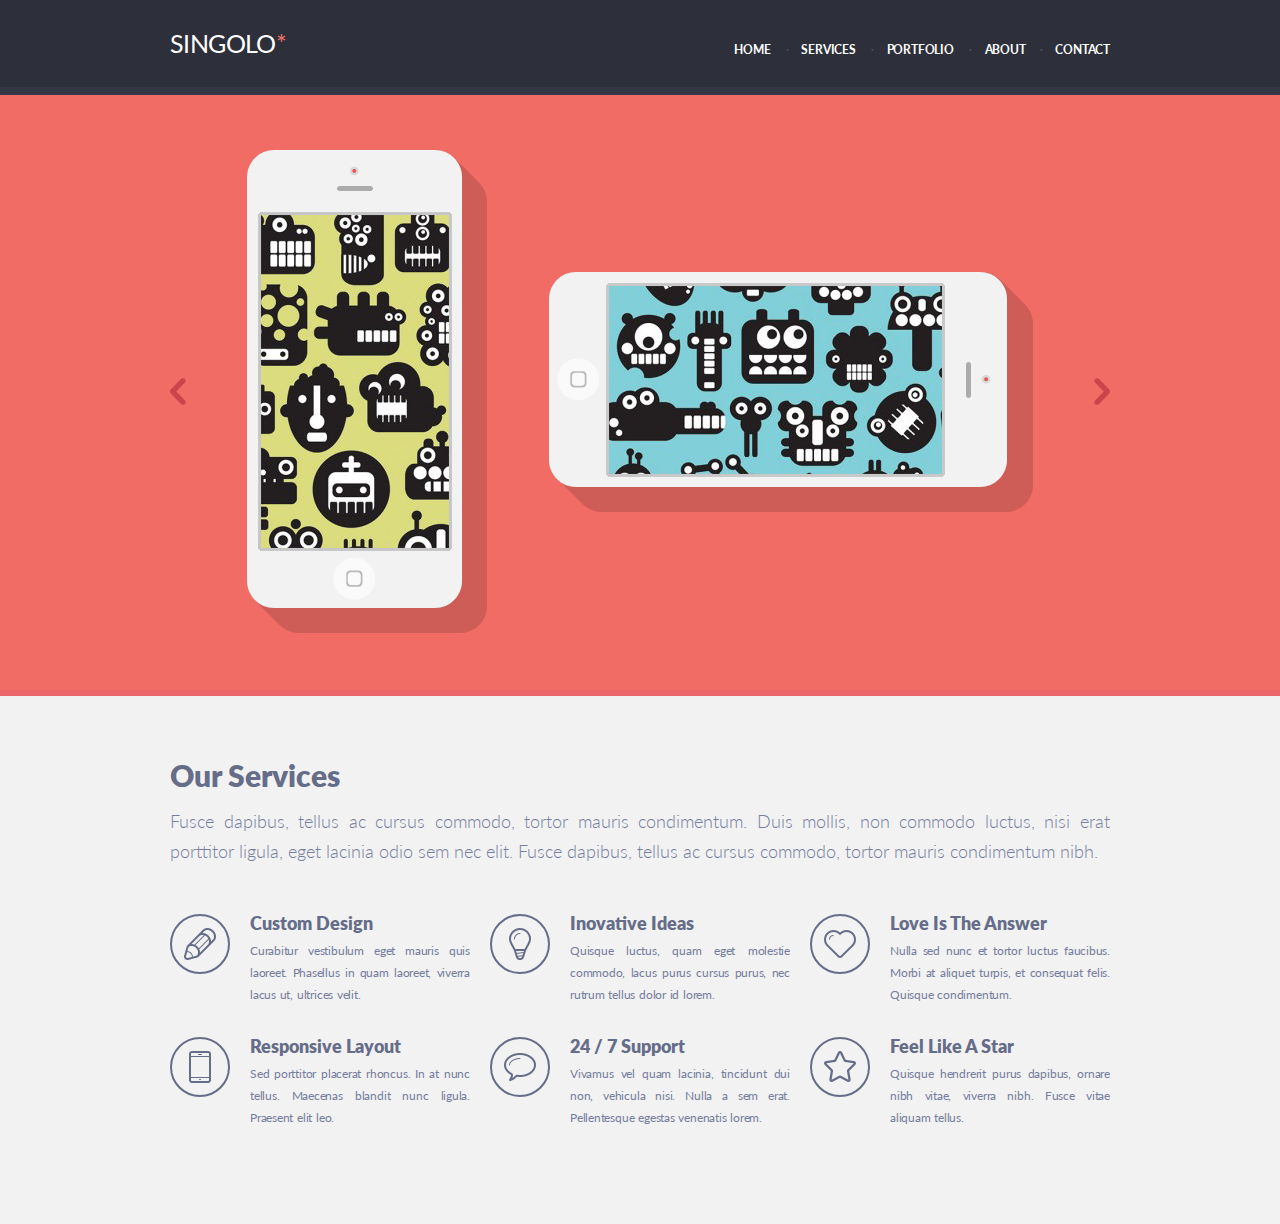
==== index.html @ ee0248a1 "fix: rename html file" ====
<!DOCTYPE html>
<html lang="en">

<head>
	<meta charset="UTF-8">
	<meta name="viewport" content="width=device-width, initial-scale=1.0">
	<link rel="stylesheet" href="assets/fonts/fonts.css">
	<link rel="stylesheet" href="singolo1.css">
	<title>Singolo</title>
</head>

<body>
		<header class="header">
			<div class="wrapper">
				<div class="header_content">
					<div class="header_logo">
						<h1><a href="#">Singolo</a></h1>
					</div>
					<nav>
						<ul class="header_navigation">
							<li><a>Home</a></li>
							<li><a>Services</a></li>
							<li><a>Portfolio</a></li>
							<li><a>About</a></li>
							<li><a>Contact</a></li>
						</ul>
					</nav>
				</div>
			</div>
		</header>
		<main>
			<section class="slider">
				<div class="wrapper">
					<div class="slider_content">
						<div class="slider_arrow-left">
							<a href="#"><img src="/assets/images/arrow.png"></a>
						</div>
						<div class="slider_phone_vertical">
							<img src="/assets/images/phone_vertical.png">
						</div>
						<div class="slider_phone-horizontal">
							<img src="/assets/images/phone_horizontal.png">
						</div>
						<div class="slider_arrow-right">
							<a href="#"><img src="/assets/images/arrow.png"></a>
						</div>
					</div>
				</div>
			</section>
			<section class="services">
				<div class="wrapper">
					<div class="services_content">
						<h2 class="services_caption">Our Services</h2>
						<p class="services_description">
							Fusce dapibus, tellus ac cursus commodo, tortor mauris condimentum. Duis
							mollis, non commodo luctus, nisi erat porttitor ligula, eget lacinia odio sem nec elit. Fusce dapibus,
							tellus ac cursus commodo, tortor mauris condimentum nibh.
						</p>
						<div class="services_items">
							<div class="item">
								<div class="item_logo">
									<img src="assets/images/pen.png">
								</div>
								<div class="item_text">
									<h3 class="item_caption">Custom Design</h3>
									<p class="item_description">
										Curabitur vestibulum eget mauris quis laoreet. Phasellus in quam
										laoreet, viverra lacus ut, ultrices velit.
									</p>
								</div>
							</div>
							<div class="item">
								<div class="item_logo">
									<img src="assets/images/bulb.png">
								</div>
								<div class="item_text">
									<h3 class="item_caption">Inovative Ideas</h3>
									<p class="item_description">
										Quisque luctus, quam eget molestie commodo,
										lacus purus cursus purus, nec rutrum tellus dolor id lorem.
									</p>
								</div>
							</div>
							<div class="item">
								<div class="item_logo">
									<img src="assets/images/heart.png">
								</div>
								<div class="item_text">
									<h3 class="item_caption">Love Is The Answer</h3>
									<p class="item_description">
										Nulla sed nunc et tortor luctus faucibus. 
										Morbi at aliquet turpis, et consequat felis. 
										Quisque condimentum.
									</p>
								</div>
							</div>
							<div class="item">
								<div class="item_logo">
									<img src="assets/images/phone.png">
								</div>
								<div class="item_text">
									<h3 class="item_caption">Responsive Layout</h3>
									<p class="item_description">
										Sed porttitor placerat rhoncus.
										In at nunc tellus. Maecenas blandit nunc ligula.
										Praesent elit leo.
									</p>
								</div>
							</div>
							<div class="item">
								<div class="item_logo">
									<img src="assets/images/bubble.png">
								</div>
								<div class="item_text">
									<h3 class="item_caption">24 / 7 Support</h3>
									<p class="item_description">
										Vivamus vel quam lacinia, tincidunt dui non, vehicula nisi.
										Nulla a sem erat.
										Pellentesque egestas venenatis lorem.
									</p>
								</div>
							</div>
							<div class="item">
								<div class="item_logo">
									<img src="assets/images/star.png">
								</div>
								<div class="item_text">
									<h3 class="item_caption">Feel Like A Star</h3>
									<p class="item_description">
										Quisque hendrerit purus dapibus, ornare nibh vitae, viverra nibh. 
										Fusce vitae aliquam tellus.
									</p>
								</div>
							</div>
						</div>
					</div>
				</div>
			</section>
		</main>
	</div>
</body>
</html>
---- assets/fonts/fonts.css ----
@font-face {
    font-family: 'Lato';
    src: url('Lato-Regular.eot');
    src: local('Lato Regular'), local('Lato-Regular'),
        url('Lato-Regular.eot?#iefix') format('embedded-opentype'),
        url('Lato-Regular.woff') format('woff'),
        url('Lato-Regular.ttf') format('truetype');
    font-weight: normal;
    font-style: normal;
}
@font-face {
    font-family: 'Lato';
    src: url('Lato-Black.eot');
    src: local('Lato Black'), local('Lato-Black'),
        url('Lato-Black.eot?#iefix') format('embedded-opentype'),
        url('Lato-Black.woff') format('woff'),
        url('Lato-Black.ttf') format('truetype');
    font-weight: 900;
    font-style: normal;
}
@font-face {
    font-family: 'Lato';
    src: url('Lato-Bold.eot');
    src: local('Lato Bold'), local('Lato-Bold'),
        url('Lato-Bold.eot?#iefix') format('embedded-opentype'),
        url('Lato-Bold.woff') format('woff'),
        url('Lato-Bold.ttf') format('truetype');
    font-weight: bold;
    font-style: normal;
}
@font-face {
    font-family: 'Lato';
    src: url('Lato-Light.eot');
    src: local('Lato Light'), local('Lato-Light'),
        url('Lato-Light.eot?#iefix') format('embedded-opentype'),
        url('Lato-Light.woff') format('woff'),
        url('Lato-Light.ttf') format('truetype');
    font-weight: 300;
    font-style: normal;
}
---- singolo1.css ----
@import "assets/fonts.css";
html,body,div,span,applet,object,iframe,a,abbr,acronym,address,big,cite,code,del,dfn,em,font,img,ins,kbd,q,s,samp,small,strike,strong,sub,sup,tt,var,dl,dt,dd,ol,ul,li,h1,h2,h3,h4,h5,h6,pre,form,fieldset,input,textarea,label,legend,p,blockquote,table,caption,tbody,tfoot,thead,tr,th,td{margin:0;padding:0;border:0;outline:0;font-weight:inherit;font-style:inherit;font-size:100%;font-family:inherit;vertical-align:baseline;}body{line-height:1;color:black;background:white;}:focus{outline:0;}table{border-collapse:collapse;border-spacing:0;}caption,th,td{text-align:left;font-weight:normal;}fieldset,img{border:0;}address,caption,cite,code,dfn,em,strong,th,var{font-style:normal;font-weight:normal;}ol,ul{list-style:none;}h1,h2,h3,h4,h5,h6{font-size:100%;font-weight:normal;}blockquote:before,blockquote:after,q:before,q:after{content:"";}blockquote,q{quotes:"" "";}abbr,acronym{border:0;}
a {
	text-decoration: none;
	color: inherit;
}
a:hover {
	color: #f06c64;
	cursor: pointer;
}
body {
	font-family: Lato, sans-serif;
}
/* Стили обертки */
.wrapper {
	position: relative;
  width: 1020px;
	margin: 0 auto;
}

/* Стили хедера */
.header {
  background-color: #2d303a;
	border-bottom: 8px solid #323746;
}
.header_content {
  display: flex;
  justify-content: space-between;
	align-items: center;
	padding: 0 40px;
}
.header_logo {
  font-family: "Lato", sans-serif;
  font-weight: bold;
	text-transform: uppercase;
	color: #ffffff;
	font-size: 25px;
	letter-spacing: -0.6px;
	line-height: 6.32px;
}
.header_logo a::after {
	content: "*";
	color: #f06c64;
}
.header_navigation {
	display: flex;
	justify-content: center;
	align-items: center;
	position: relative;
	color: #ffffff;
	text-transform: uppercase;
	font-size: 12px;
}
.header_navigation > li {
	letter-spacing: -0.20px;
	padding-top: 44px;
	padding-left: 28px;
	padding-bottom: 31px;
	font-weight: bold;
	text-transform: uppercase;
	text-decoration: none;
	font-size: 12px;
}
.header_navigation > li:not(:last-child)::after {
	content: ".";
	position: relative;
	bottom: 3px;
	left: 15px;
	color: #fff;
	font-weight: 700;
	color: #494e62;
}
/* Стили контента*/
/* Слайдер */
.slider {
	background-color: #f06c64;
	border-bottom: 6px solid #ea676b;
}
.slider_content {
	display: flex;
	justify-content: space-between;
	align-items: center;
	padding: 55px 40px;
}
.slider_arrow-right img {
	transform: rotate(180deg);
}
 /* Сервисы */
 
 .services {
	background-color: #f2f2f2;
 }
 .services_content {
	padding: 64px 40px;
 }
 .services_caption {
	color: #666d89;
	font-size: 30px;
	font-weight: 900;
}
.services_description {
	font-weight: 300;
	padding-top: 16px;
	font-size: 18px;
	color: #767e9e;
	line-height: 30px;
	text-align: justify;
}
.services_items {
	display: flex;
	flex-wrap: wrap;
	justify-content: space-between;
	margin-top: 47.5px;
}
.item {
	display: flex;
	min-width: 300px;
	justify-content: space-between;
	margin-bottom: 31px;
	overflow: hidden;
}
.item_logo {
	display: flex;
	align-items: center;
	justify-content: center;
	width: 56px;
	height: 56px;
	border: 2px solid #666d89;
	border-radius: 50%;
	position: relative;
}
.item_caption {
	font-size: 18px;
	text-align: left;
	line-height: 18px;
	font-weight: 900;
	color: #666d89;
	margin-bottom: 8px;
}
.item_description {
	font-size: 12px;
	color: #767e9e;
	font-weight: 400;
	line-height: 22px;
	width: 220px;
	letter-spacing: -0.217px;
	word-spacing: 1px;
	text-align: justify;
	overflow: hidden;
}
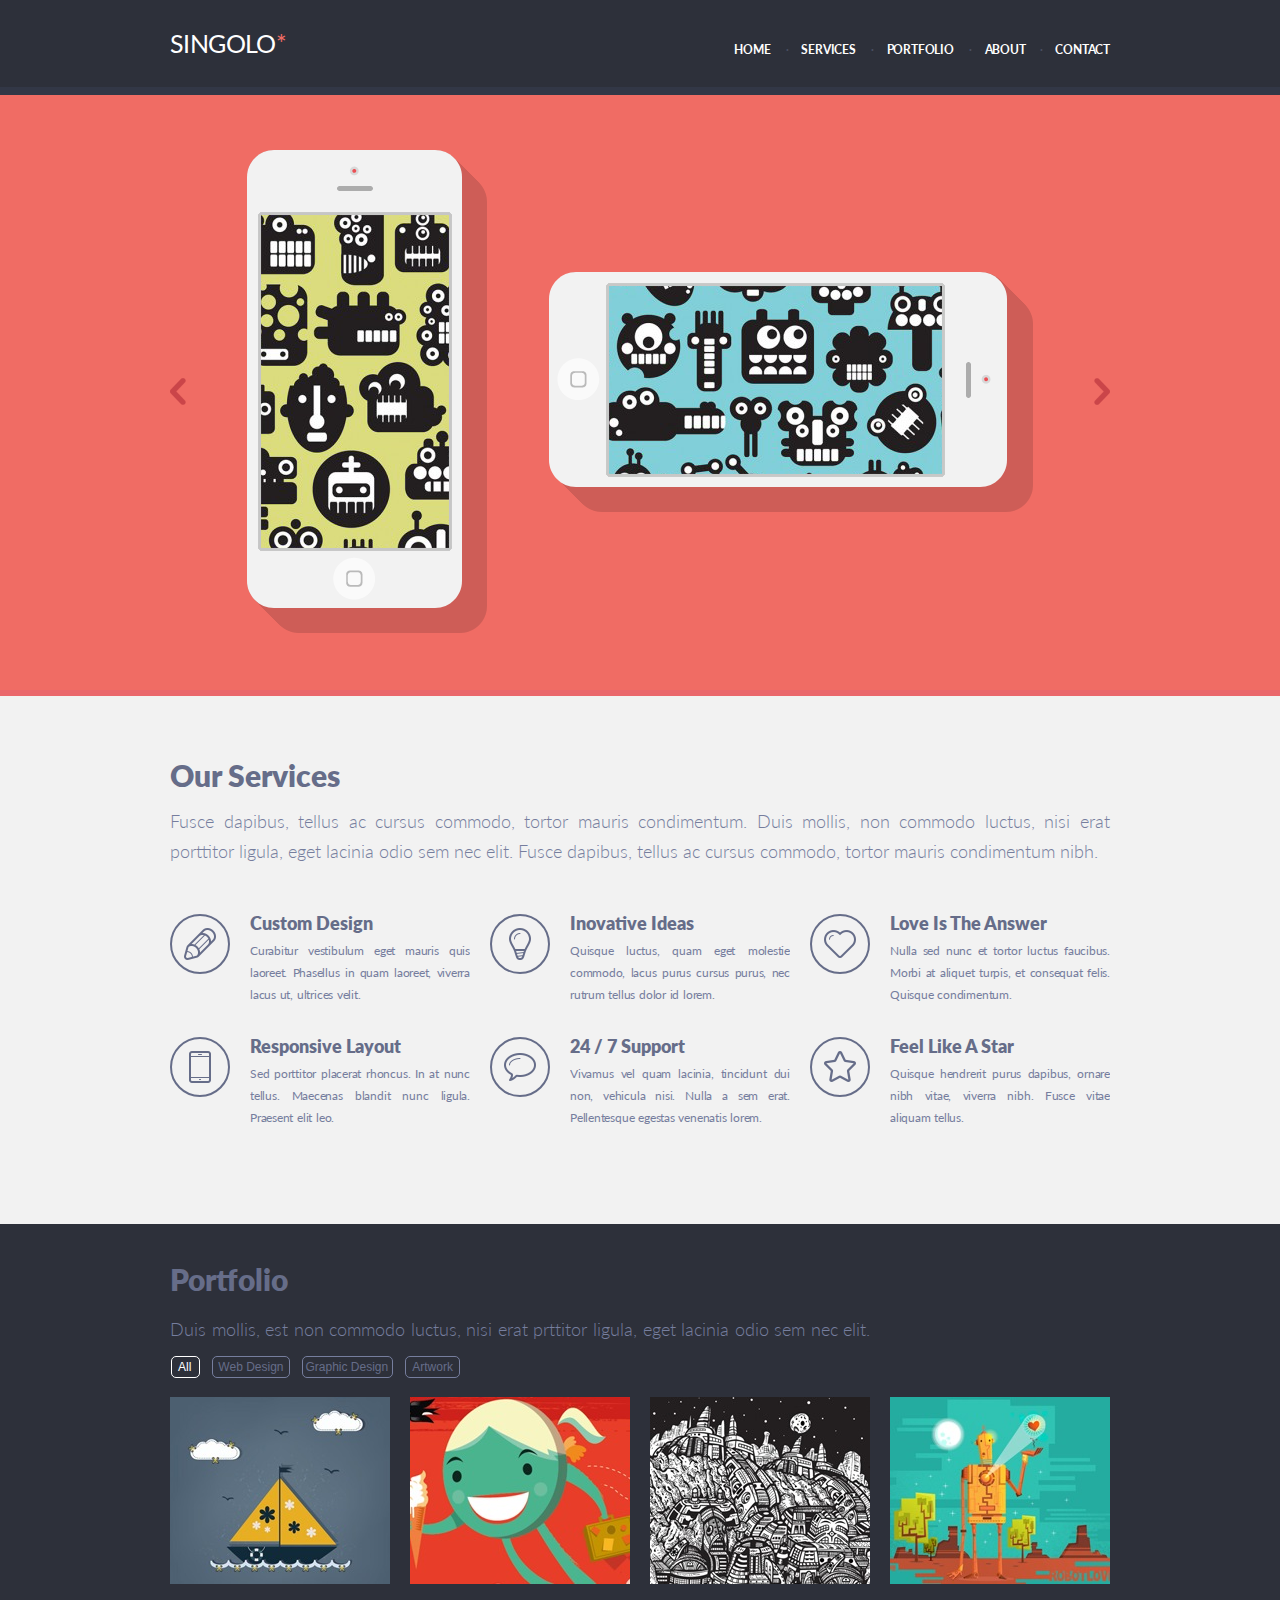
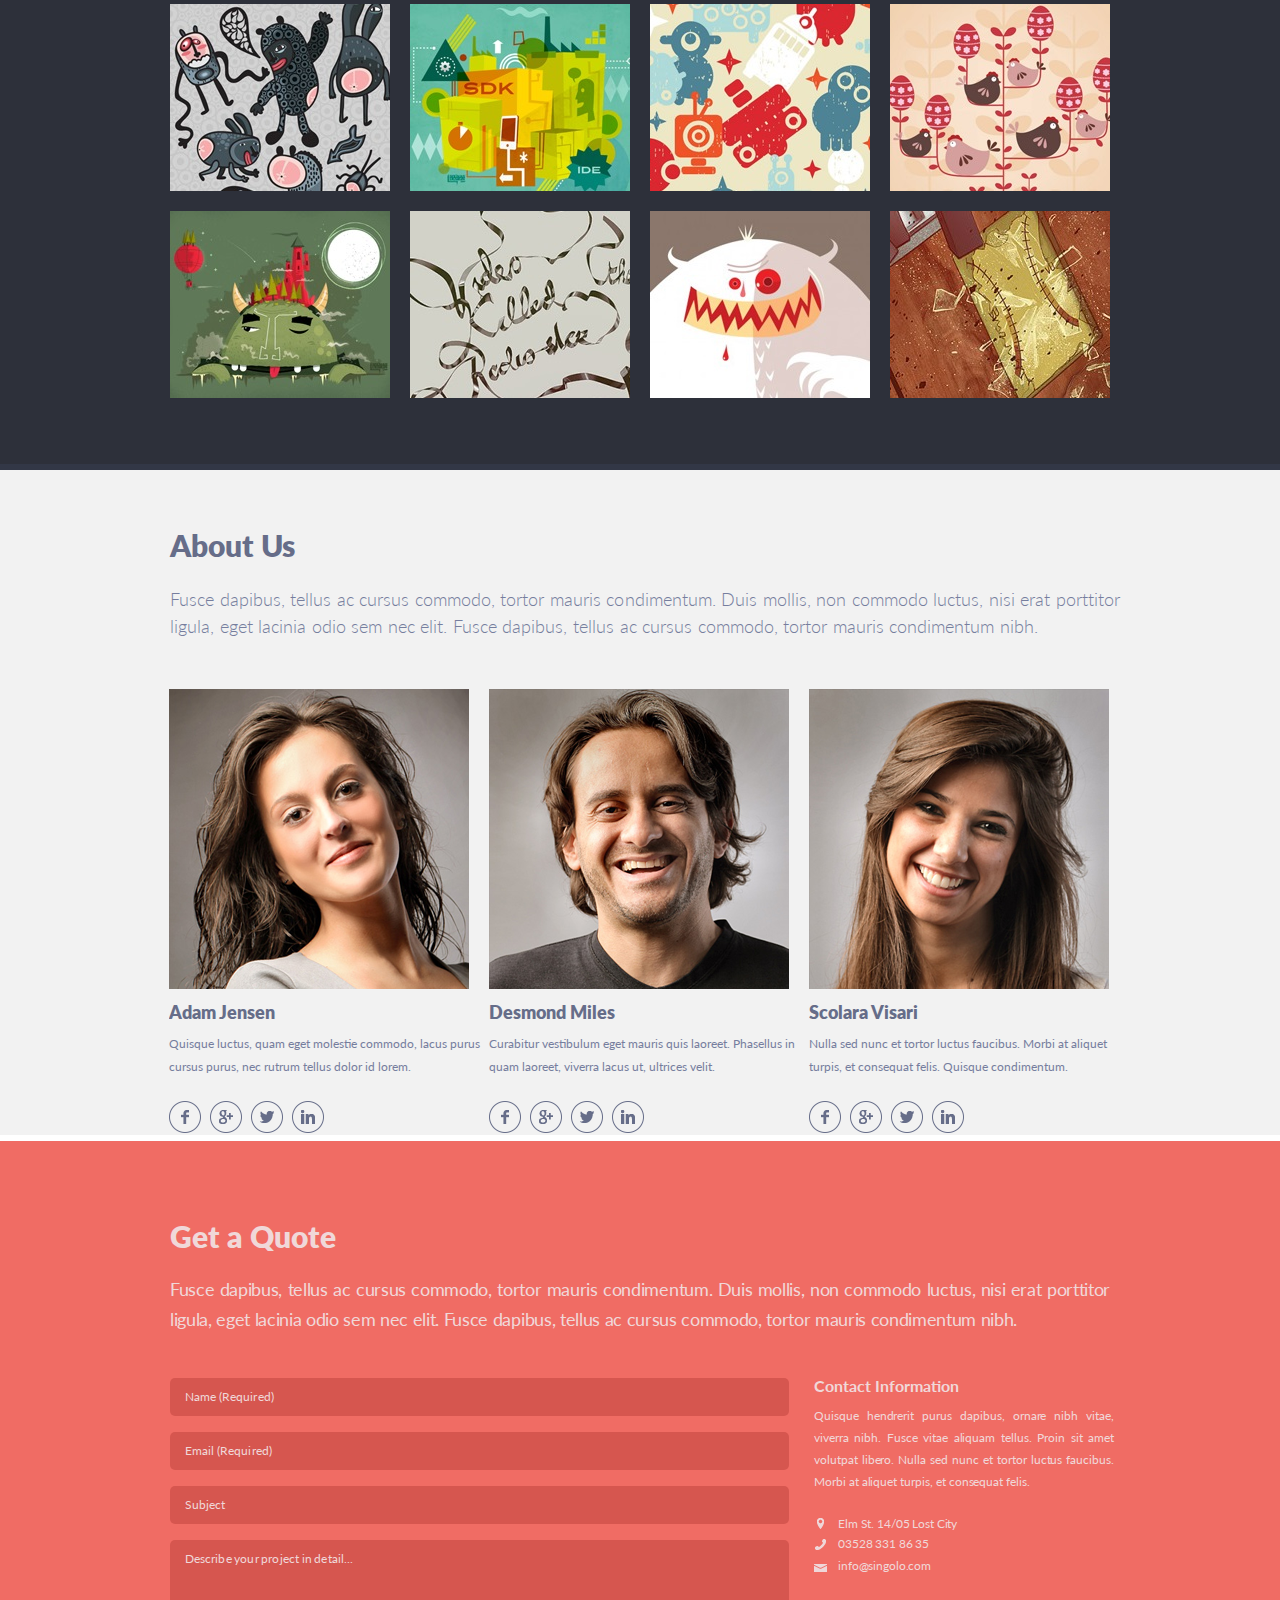
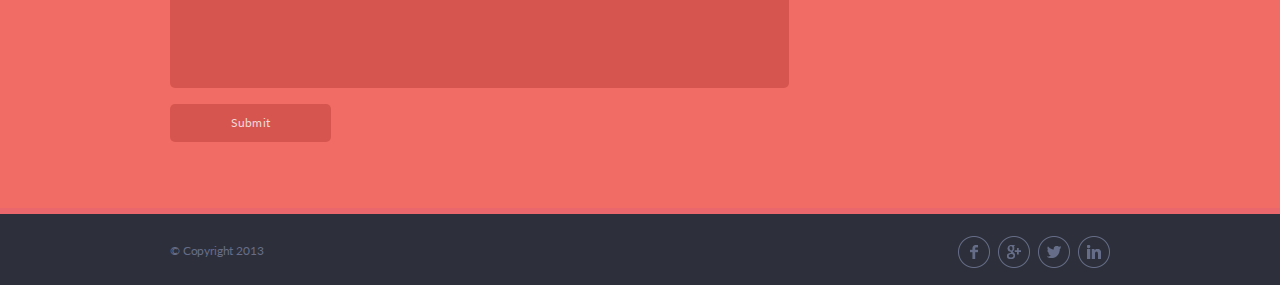
==== commit d692bf4a: "feat: deal singolo" ====
--- a/index.html
+++ b/index.html
@@ -2,141 +2,273 @@
 <html lang="en">
 
 <head>
-	<meta charset="UTF-8">
-	<meta name="viewport" content="width=device-width, initial-scale=1.0">
-	<link rel="stylesheet" href="assets/fonts/fonts.css">
-	<link rel="stylesheet" href="singolo1.css">
-	<title>Singolo</title>
+    <meta charset="UTF-8">
+    <meta name="viewport" content="width=device-width, initial-scale=1.0">
+    <link rel="stylesheet" href="assets/fonts/fonts.css">
+    <link rel="stylesheet" href="style.css">
+    <title>Singolo</title>
 </head>
 
 <body>
-		<header class="header">
-			<div class="wrapper">
-				<div class="header_content">
-					<div class="header_logo">
-						<h1><a href="#">Singolo</a></h1>
-					</div>
-					<nav>
-						<ul class="header_navigation">
-							<li><a>Home</a></li>
-							<li><a>Services</a></li>
-							<li><a>Portfolio</a></li>
-							<li><a>About</a></li>
-							<li><a>Contact</a></li>
-						</ul>
-					</nav>
-				</div>
-			</div>
-		</header>
-		<main>
-			<section class="slider">
-				<div class="wrapper">
-					<div class="slider_content">
-						<div class="slider_arrow-left">
-							<a href="#"><img src="/assets/images/arrow.png"></a>
-						</div>
-						<div class="slider_phone_vertical">
-							<img src="/assets/images/phone_vertical.png">
-						</div>
-						<div class="slider_phone-horizontal">
-							<img src="/assets/images/phone_horizontal.png">
-						</div>
-						<div class="slider_arrow-right">
-							<a href="#"><img src="/assets/images/arrow.png"></a>
-						</div>
-					</div>
-				</div>
-			</section>
-			<section class="services">
-				<div class="wrapper">
-					<div class="services_content">
-						<h2 class="services_caption">Our Services</h2>
-						<p class="services_description">
-							Fusce dapibus, tellus ac cursus commodo, tortor mauris condimentum. Duis
-							mollis, non commodo luctus, nisi erat porttitor ligula, eget lacinia odio sem nec elit. Fusce dapibus,
-							tellus ac cursus commodo, tortor mauris condimentum nibh.
-						</p>
-						<div class="services_items">
-							<div class="item">
-								<div class="item_logo">
-									<img src="assets/images/pen.png">
-								</div>
-								<div class="item_text">
-									<h3 class="item_caption">Custom Design</h3>
-									<p class="item_description">
-										Curabitur vestibulum eget mauris quis laoreet. Phasellus in quam
-										laoreet, viverra lacus ut, ultrices velit.
-									</p>
-								</div>
-							</div>
-							<div class="item">
-								<div class="item_logo">
-									<img src="assets/images/bulb.png">
-								</div>
-								<div class="item_text">
-									<h3 class="item_caption">Inovative Ideas</h3>
-									<p class="item_description">
-										Quisque luctus, quam eget molestie commodo,
-										lacus purus cursus purus, nec rutrum tellus dolor id lorem.
-									</p>
-								</div>
-							</div>
-							<div class="item">
-								<div class="item_logo">
-									<img src="assets/images/heart.png">
-								</div>
-								<div class="item_text">
-									<h3 class="item_caption">Love Is The Answer</h3>
-									<p class="item_description">
-										Nulla sed nunc et tortor luctus faucibus. 
-										Morbi at aliquet turpis, et consequat felis. 
-										Quisque condimentum.
-									</p>
-								</div>
-							</div>
-							<div class="item">
-								<div class="item_logo">
-									<img src="assets/images/phone.png">
-								</div>
-								<div class="item_text">
-									<h3 class="item_caption">Responsive Layout</h3>
-									<p class="item_description">
-										Sed porttitor placerat rhoncus.
-										In at nunc tellus. Maecenas blandit nunc ligula.
-										Praesent elit leo.
-									</p>
-								</div>
-							</div>
-							<div class="item">
-								<div class="item_logo">
-									<img src="assets/images/bubble.png">
-								</div>
-								<div class="item_text">
-									<h3 class="item_caption">24 / 7 Support</h3>
-									<p class="item_description">
-										Vivamus vel quam lacinia, tincidunt dui non, vehicula nisi.
-										Nulla a sem erat.
-										Pellentesque egestas venenatis lorem.
-									</p>
-								</div>
-							</div>
-							<div class="item">
-								<div class="item_logo">
-									<img src="assets/images/star.png">
-								</div>
-								<div class="item_text">
-									<h3 class="item_caption">Feel Like A Star</h3>
-									<p class="item_description">
-										Quisque hendrerit purus dapibus, ornare nibh vitae, viverra nibh. 
-										Fusce vitae aliquam tellus.
-									</p>
-								</div>
-							</div>
-						</div>
-					</div>
-				</div>
-			</section>
-		</main>
-	</div>
+    <header class="header">
+        <div class="wrapper">
+            <div class="header_content">
+                <div class="header_logo">
+                    <h1><a href="#">Singolo</a></h1>
+                </div>
+                <nav>
+                    <ul class="header_navigation">
+                        <li><a>Home</a></li>
+                        <li><a>Services</a></li>
+                        <li><a>Portfolio</a></li>
+                        <li><a>About</a></li>
+                        <li><a>Contact</a></li>
+                    </ul>
+                </nav>
+            </div>
+        </div>
+    </header>
+    <main>
+        <section class="slider">
+            <div class="wrapper">
+                <div class="slider_content">
+                    <div class="slider_arrow-left">
+                        <a href="#"><img src="./assets/images/arrow.png"></a>
+                    </div>
+                    <div class="slider_phone_vertical">
+                        <img src="./assets/images/phone_vertical.png">
+                    </div>
+                    <div class="slider_phone-horizontal">
+                        <img src="./assets/images/phone_horizontal.png">
+                    </div>
+                    <div class="slider_arrow-right">
+                        <a href="#"><img src="./assets/images/arrow.png"></a>
+                    </div>
+                </div>
+            </div>
+        </section>
+        <section class="services">
+            <div class="wrapper">
+                <div class="services_content">
+                    <h2 class="services_caption">Our Services</h2>
+                    <p class="services_description">
+                        Fusce dapibus, tellus ac cursus commodo, tortor mauris condimentum. Duis
+                        mollis, non commodo luctus, nisi erat porttitor ligula, eget lacinia odio sem nec elit. Fusce dapibus,
+                        tellus ac cursus commodo, tortor mauris condimentum nibh.
+                    </p>
+                    <div class="services_items">
+                        <div class="item">
+                            <div class="item_logo">
+                                <img src="assets/images/pen.png">
+                            </div>
+                            <div class="item_text">
+                                <h3 class="item_caption">Custom Design</h3>
+                                <p class="item_description">
+                                    Curabitur vestibulum eget mauris quis laoreet. Phasellus in quam
+                                    laoreet, viverra lacus ut, ultrices velit.
+                                </p>
+                            </div>
+                        </div>
+                        <div class="item">
+                            <div class="item_logo">
+                                <img src="assets/images/bulb.png">
+                            </div>
+                            <div class="item_text">
+                                <h3 class="item_caption">Inovative Ideas</h3>
+                                <p class="item_description">
+                                    Quisque luctus, quam eget molestie commodo,
+                                    lacus purus cursus purus, nec rutrum tellus dolor id lorem.
+                                </p>
+                            </div>
+                        </div>
+                        <div class="item">
+                            <div class="item_logo">
+                                <img src="assets/images/heart.png">
+                            </div>
+                            <div class="item_text">
+                                <h3 class="item_caption">Love Is The Answer</h3>
+                                <p class="item_description">
+                                    Nulla sed nunc et tortor luctus faucibus.
+                                    Morbi at aliquet turpis, et consequat felis.
+                                    Quisque condimentum.
+                                </p>
+                            </div>
+                        </div>
+                        <div class="item">
+                            <div class="item_logo">
+                                <img src="assets/images/phone.png">
+                            </div>
+                            <div class="item_text">
+                                <h3 class="item_caption">Responsive Layout</h3>
+                                <p class="item_description">
+                                    Sed porttitor placerat rhoncus.
+                                    In at nunc tellus. Maecenas blandit nunc ligula.
+                                    Praesent elit leo.
+                                </p>
+                            </div>
+                        </div>
+                        <div class="item">
+                            <div class="item_logo">
+                                <img src="assets/images/bubble.png">
+                            </div>
+                            <div class="item_text">
+                                <h3 class="item_caption">24 / 7 Support</h3>
+                                <p class="item_description">
+                                    Vivamus vel quam lacinia, tincidunt dui non, vehicula nisi.
+                                    Nulla a sem erat.
+                                    Pellentesque egestas venenatis lorem.
+                                </p>
+                            </div>
+                        </div>
+                        <div class="item">
+                            <div class="item_logo">
+                                <img src="assets/images/star.png">
+                            </div>
+                            <div class="item_text">
+                                <h3 class="item_caption">Feel Like A Star</h3>
+                                <p class="item_description">
+                                    Quisque hendrerit purus dapibus, ornare nibh vitae, viverra nibh.
+                                    Fusce vitae aliquam tellus.
+                                </p>
+                            </div>
+                        </div>
+                    </div>
+                </div>
+            </div>
+        </section>
+        <section class="portfolio">
+            <div class="wrapper">
+                <div class="portfolio_content">
+                    <h2 class="portfolio_caption">Portfolio</h2>
+                    <p class="portfolio_description">
+                        Duis mollis, est non commodo luctus, nisi erat prttitor ligula, eget lacinia odio sem nec elit.
+                    </p>
+                    <div class="portfolio_sort btn-group">
+                        <button class="sort-btn active">All</button>
+                        <button class="sort-btn">Web Design</button>
+                        <button class="sort-btn">Graphic Design</button>
+                        <button class="sort-btn">Artwork</button>
+                    </div>
+                    <div class="portfolio_images">
+                        <img src="./assets/images/row1/1.jpg">
+                        <img src="./assets/images/row1/2.jpg">
+                        <img src="./assets/images/row1/3.jpg">
+                        <img src="./assets/images/row1/4.jpg">
+                        <img src="./assets/images/row2/1.jpg">
+                        <img src="./assets/images/row2/2.jpg">
+                        <img src="./assets/images/row2/3.jpg">
+                        <img src="./assets/images/row2/4.jpg">
+                        <img src="./assets/images/row3/1.jpg">
+                        <img src="./assets/images/row3/2.jpg">
+                        <img src="./assets/images/row3/3.jpg">
+                        <img src="./assets/images/row3/4.jpg">
+                    </div>
+                </div>
+            </div>
+        </section>
+        <section class="about-us">
+            <div class="wrapper">
+                <div class="about-us_content">
+                    <h2 class="about-us_caption">About Us</h2>
+                    <p class="about-us_description">
+                        Fusce dapibus, tellus ac cursus commodo, tortor mauris condimentum.
+                        Duis mollis, non commodo luctus, nisi erat porttitor ligula, eget lacinia odio sem nec elit.
+                        Fusce dapibus, tellus ac cursus commodo, tortor mauris condimentum nibh.
+                    </p>
+                    <div class="about-us_staff">
+                        <div class="employee">
+                            <img class="employee_photo" src="./assets/images/photo1.png">
+                            <h3 class="employee_name">Adam Jensen</h3>
+                            <p class="employee_description">
+                                Quisque luctus, quam eget molestie commodo, lacus purus cursus purus,
+                                nec rutrum tellus dolor id lorem.
+                            </p>
+                            <div class="employee_social">
+                                <a href="#"><img src="./assets/images/facebook.png"></a>
+                                <a href="#"><img src="./assets/images/google.png"></a>
+                                <a href="#"><img src="./assets/images/twitter.png"></a>
+                                <a href="#"><img src="./assets/images/linkedIn.png"></a>
+                            </div>
+                        </div>
+                        <div class="employee">
+                            <img class="employee_photo" src="./assets/images/photo2.png">
+                            <h3 class="employee_name">Desmond Miles</h3>
+                            <p class="employee_description">
+                                Curabitur vestibulum eget mauris quis laoreet.
+                                Phasellus in quam laoreet, viverra lacus ut, ultrices velit.
+                            </p>
+                            <div class="employee_social">
+                                <a href="#"><img src="./assets/images/facebook.png"></a>
+                                <a href="#"><img src="./assets/images/google.png"></a>
+                                <a href="#"><img src="./assets/images/twitter.png"></a>
+                                <a href="#"><img src="./assets/images/linkedIn.png"></a>
+                            </div>
+                        </div>
+                        <div class="employee">
+                            <img class="employee_photo" src="./assets/images/photo3.png">
+                            <h3 class="employee_name">Scolara Visari</h3>
+                            <p class="employee_description">
+                                Nulla sed nunc et tortor luctus faucibus.
+                                Morbi at aliquet turpis, et consequat felis. Quisque condimentum.
+                            </p>
+                            <div class="employee_social">
+                                <a href="#"><img src="./assets/images/facebook.png"></a>
+                                <a href="#"><img src="./assets/images/google.png"></a>
+                                <a href="#"><img src="./assets/images/twitter.png"></a>
+                                <a href="#"><img src="./assets/images/linkedIn.png"></a>
+                            </div>
+                        </div>
+                    </div>
+                </div>
+            </div>
+        </section>
+        <section class="get-quote">
+            <div class="wrapper">
+                <div class="get-quote-content">
+                    <h2 class="get-quote_caption">Get a Quote</h2>
+                    <p class="get-quote_description">
+                        Fusce dapibus, tellus ac cursus commodo, tortor mauris condimentum.
+                        Duis mollis, non commodo luctus, nisi erat porttitor ligula, eget lacinia odio sem
+                        nec elit. Fusce dapibus, tellus ac cursus commodo, tortor mauris condimentum nibh.
+                    </p>
+                    <form class="get-quote_form" method="post" action="#" target="_blank">
+                        <input type="text" placeholder="Name (Required)" required>
+                        <input type="email" placeholder="Email (Required)" required>
+                        <input type="text" placeholder="Subject">
+                        <textarea placeholder="Describe your project in detail..."></textarea>
+                        <input type="submit" value="Submit">
+                    </form>
+                    <div class="get-quote_contact">
+                        <h3 class="contact_caption">Contact Information</h3>
+                        <p class="contact_description">
+                            Quisque hendrerit purus dapibus, ornare nibh vitae, viver­ra nibh. Fusce vitae aliquam tellus.
+                            Proin sit amet volutpat libero. Nulla sed nunc et tortor luctus faucibus.
+                            Morbi at aliquet turpis, et consequat felis.
+                        </p>
+                        <p class="contact_address">Elm St. 14/05 Lost City</p>
+                        <p class="contact_phone">
+                            <a class="contact_phone__link" href="tel:03528 331 86 35" title="Our phone number">03528 331 86 35</a>
+                        </p>
+                        <p class="contacts_email">
+                            <a class="contact_email__link" href="mailto:info@singolo.com" title="Our email">info@singolo.com</a>
+                        </p>
+                    </div>
+                </div>
+            </div>
+        </section>
+    </main>
+    <footer class="footer">
+        <div class="wrapper">
+            <div class="footer-content">
+                <p class="footer_copyright">© Copyright 2013</p>
+                <div class="footer_social-icons">
+                    <img  class="footer_socials-icon" src="./assets/images/facebook.png" width="32" height="32">
+                    <img  class="footer_socials-icon" src="./assets/images/google.png" width="32" height="32">
+                    <img  class="footer_socials-icon" src="./assets/images/twitter.png" width="32" height="32">
+                    <img  class="footer_socials-icon" src="./assets/images/linkedIn.png" width="32" height="32">
+                </div>
+            </div>
+        </div>
+    </footer>
 </body>
 </html>--- a/style.css
+++ b/style.css
@@ -0,0 +1,402 @@
+@import "assets/fonts/fonts.css";
+html,body,div,span,applet,object,iframe,a,abbr,acronym,address,big,cite,code,del,dfn,em,font,img,ins,kbd,q,s,samp,small,strike,strong,sub,sup,tt,var,dl,dt,dd,ol,ul,li,h1,h2,h3,h4,h5,h6,pre,form,fieldset,input,textarea,label,legend,p,blockquote,table,caption,tbody,tfoot,thead,tr,th,td{margin:0;padding:0;border:0;outline:0;font-weight:inherit;font-style:inherit;font-size:100%;font-family:inherit;vertical-align:baseline;}body{line-height:1;color:black;background:white;}:focus{outline:0;}table{border-collapse:collapse;border-spacing:0;}caption,th,td{text-align:left;font-weight:normal;}fieldset,img{border:0;}address,caption,cite,code,dfn,em,strong,th,var{font-style:normal;font-weight:normal;}ol,ul{list-style:none;}h1,h2,h3,h4,h5,h6{font-size:100%;font-weight:normal;}blockquote:before,blockquote:after,q:before,q:after{content:"";}blockquote,q{quotes:"" "";}abbr,acronym{border:0;}
+a {
+    text-decoration: none;
+    color: inherit;
+}
+a:hover {
+    color: #f06c64;
+    cursor: pointer;
+}
+body {
+    font-family: Lato, sans-serif;
+}
+/* Стили обертки */
+.wrapper {
+    position: relative;
+    width: 1020px;
+    margin: 0 auto;
+}
+
+/* Стили хедера */
+.header {
+    background-color: #2d303a;
+    border-bottom: 8px solid #323746;
+}
+.header_content {
+    display: flex;
+    justify-content: space-between;
+    align-items: center;
+    padding: 0 40px;
+}
+.header_logo {
+    font-family: "Lato", sans-serif;
+    font-weight: bold;
+    text-transform: uppercase;
+    color: #ffffff;
+    font-size: 25px;
+    letter-spacing: -0.6px;
+    line-height: 6.32px;
+}
+.header_logo a::after {
+    content: "*";
+    color: #f06c64;
+}
+.header_navigation {
+    display: flex;
+    justify-content: center;
+    align-items: center;
+    position: relative;
+    color: #ffffff;
+    text-transform: uppercase;
+    font-size: 12px;
+}
+.header_navigation > li {
+    letter-spacing: -0.20px;
+    padding-top: 44px;
+    padding-left: 28px;
+    padding-bottom: 31px;
+    font-weight: bold;
+    text-transform: uppercase;
+    text-decoration: none;
+    font-size: 12px;
+}
+.header_navigation > li:not(:last-child)::after {
+    content: ".";
+    position: relative;
+    bottom: 3px;
+    left: 15px;
+    color: #fff;
+    font-weight: 700;
+    color: #494e62;
+}
+/* Стили контента*/
+/* Слайдер */
+.slider {
+    background-color: #f06c64;
+    border-bottom: 6px solid #ea676b;
+}
+.slider_content {
+    display: flex;
+    justify-content: space-between;
+    align-items: center;
+    padding: 55px 40px;
+}
+.slider_arrow-right img {
+    transform: rotate(180deg);
+}
+/* Сервисы */
+
+.services {
+    background-color: #f2f2f2;
+}
+.services_content {
+    padding: 64px 40px;
+}
+.services_caption {
+    color: #666d89;
+    font-size: 30px;
+    font-weight: 900;
+}
+.services_description {
+    font-weight: 300;
+    padding-top: 16px;
+    font-size: 18px;
+    color: #767e9e;
+    line-height: 30px;
+    text-align: justify;
+}
+.services_items {
+    display: flex;
+    flex-wrap: wrap;
+    justify-content: space-between;
+    margin-top: 47.5px;
+}
+.item {
+    display: flex;
+    min-width: 300px;
+    justify-content: space-between;
+    margin-bottom: 31px;
+    overflow: hidden;
+}
+.item_logo {
+    display: flex;
+    align-items: center;
+    justify-content: center;
+    width: 56px;
+    height: 56px;
+    border: 2px solid #666d89;
+    border-radius: 50%;
+    position: relative;
+}
+.item_caption {
+    font-size: 18px;
+    text-align: left;
+    line-height: 18px;
+    font-weight: 900;
+    color: #666d89;
+    margin-bottom: 8px;
+}
+.item_description {
+    font-size: 12px;
+    color: #767e9e;
+    font-weight: 400;
+    line-height: 22px;
+    width: 220px;
+    letter-spacing: -0.217px;
+    word-spacing: 1px;
+    text-align: justify;
+    overflow: hidden;
+}
+/* Контент */
+/* Портфолио */
+.portfolio {
+    background-color: #2d303a;
+    border-bottom: 6px solid #323746;
+    padding-bottom: 16px;
+}
+.portfolio_content {
+    align-items: center;
+    padding: 40px;
+}
+
+.portfolio_caption {
+    color: #666d89;
+    font-size: 30px;
+    font-weight: 900;
+}
+.portfolio_description {
+    margin-top: 26px;
+    margin-bottom: 18px;
+    font-weight: 300;
+    font-size: 18px;
+    color: #767e9e;
+    letter-spacing: 0.0006em;
+    word-spacing: 0.027em;
+}
+.portfolio_sort {
+    margin-bottom: 9px;
+}
+.sort-btn {
+    font-weight: 400;
+    font-size: 12px;
+    border: 1px solid #767e9e;
+    border-radius: 5px;
+    cursor: pointer;
+    background-color: inherit;
+    display: inline-block;
+    color: #666d89;
+    margin-right: 7px;
+    margin-left: 1px;
+    height: 22px;
+}
+.active {
+    color: #ffffff;
+    border-color: #ffffff;
+}
+.sort-btn:hover {
+    color: #ffffff;
+    border-color: #ffffff;
+}
+.sort-btn:nth-child(1) {
+    padding-right: 8px;
+}
+.sort-btn:nth-child(2) {
+    padding: 0 5px;
+}
+.sort-btn:nth-child(3) {
+    padding: 0 4px 0 3px;
+    margin-right: 7px;
+}
+.portfolio_images {
+    display: flex;
+    flex-wrap: wrap;
+    margin-right: -10px;
+    margin-left: -10px;
+}
+.portfolio_images > img {
+    box-sizing: border-box;
+    width: 240px;
+    padding: 10px;
+}
+/* О нас */
+.about-us {
+    color: #767e9e;
+    background-color: #f2f2f2;
+    border-bottom: 6px solid #ffffff;
+}
+.about-us_content {
+    align-items: center;
+    padding: 60px 20px 0 40px;
+}
+.about-us_caption {
+    color: #666d89;
+    font-size: 30px;
+    font-weight: 900;
+}
+.about-us_description {
+    margin-top: 26px;
+    font-weight: 300;
+    font-size: 18px;
+    color: #767e9e;
+    letter-spacing: 0.0006em;
+    word-spacing: 0.027em;
+    line-height: 27px;
+}
+.about-us_staff {
+    margin-top: 49px;
+    display: flex;
+    flex-wrap: wrap;
+    margin-left: -1px;
+}
+.employee {
+    display: block;
+    box-sizing: border-box;
+    width: 320px;
+}
+.employee_name {
+    margin-top: 12px;
+    margin-bottom: 11px;
+    overflow: hidden;
+    font-weight: 900;
+    font-size: 18px;
+    color: #666d89;
+}
+.employee_description {
+    margin-bottom: 23px;
+    font-size: 12px;
+    line-height: 23px;
+}
+.employee_social a {
+    margin-right: 5px;
+}
+.employee_social a:hover {
+    opacity: 0.8;
+}
+/* Получить цитату */
+.get-quote {
+    background-color: #f06c64;
+    border-bottom: 6px solid #ea676b;
+    color: #f0d8d9;
+    padding-bottom: 50px;
+}
+.get-quote-content {
+    align-items: center;
+    padding: 60px 20px 0 40px;
+}
+
+.get-quote_caption {
+    color: #f0d8d9;
+    margin-top: 20px;
+    margin-bottom: 17px;
+    overflow: hidden;
+    font-weight: 900;
+    font-size: 30px;
+}
+.get-quote_description {
+    font-size: 18px;
+    padding-top: 6px;
+    line-height: 30px;
+    width: 940px;
+    text-align: justify;
+    letter-spacing: -0.33px;
+}
+.get-quote_form {
+    display: inline-block;
+    width: 619px;
+    margin-top: 44px;
+    margin-right: 21px;
+    vertical-align: top;
+}
+.get-quote_form > input, textarea {
+    box-sizing: border-box;
+    width: 100%;
+    height: 38px;
+    margin-bottom: 16px;
+    padding-right: 15px;
+    padding-left: 15px;
+    font-size: 12px;
+    line-height: 21.56px;
+    font-family: "Lato", "Arial", sans-serif;
+    color: #f0d8d9;
+    letter-spacing: 0.006em;
+    word-spacing: -0.03em;
+    background-color: #d6564f;
+    border: none;
+    border-radius: 5px;
+}
+.get-quote_form > input::placeholder, textarea::placeholder {
+    color: #f0d8d9;
+}
+textarea {
+    display: block;
+    height: 148px !important;
+    margin-top: 0;
+    padding: 8px 15px;
+    resize: none;
+}
+input[type="submit"] {
+    width: 26%;
+    cursor: pointer;
+}
+.get-quote_contact {
+    display: inline-block;
+    max-width: 300px;
+    vertical-align: top;
+    margin-top: 44px;
+}
+.contact_caption {
+    margin-top: 0;
+    margin-bottom: 6px;
+    font-weight: 600;
+    word-spacing: 0.003em;
+}
+.contact_description {
+    margin-bottom: 25px;
+    padding-top: 5px;
+    width: 300px;
+    font-size: 12px;
+    line-height: 22px;
+    letter-spacing: -0.004em;
+    text-align: justify;
+}
+.contact_address, .contact_phone, .contacts_email {
+    padding-left: 24px;
+    font-size: 12px;
+    letter-spacing: -0.01em;
+    width: 120px;
+    height: 14px;
+}
+.contact_address {
+    background: url(./assets/images/location-icon.png) 3px 0 no-repeat;
+}
+.contact_phone {
+    background: url(./assets/images/phone-icon.png) 1px 1px no-repeat;
+    margin-top: 6px;
+}
+.contacts_email {
+    background: url(./assets/images/mail-icon.png) 0 4px no-repeat;
+    margin-top: 8px;
+}
+
+/* Футер */
+
+.footer {
+    background-color: #2d303a;
+}
+.footer-content {
+    padding: 22px 40px 17px 40px;
+    display: flex;
+    justify-content: space-between;
+}
+.footer_copyright {
+    padding-top: 9px;
+    font-size: 12px;
+    letter-spacing: -0.013em;
+    color: #666d89;
+}
+.footer_social-icons {
+    display: flex;
+    width: 152px;
+    justify-content: space-between;
+}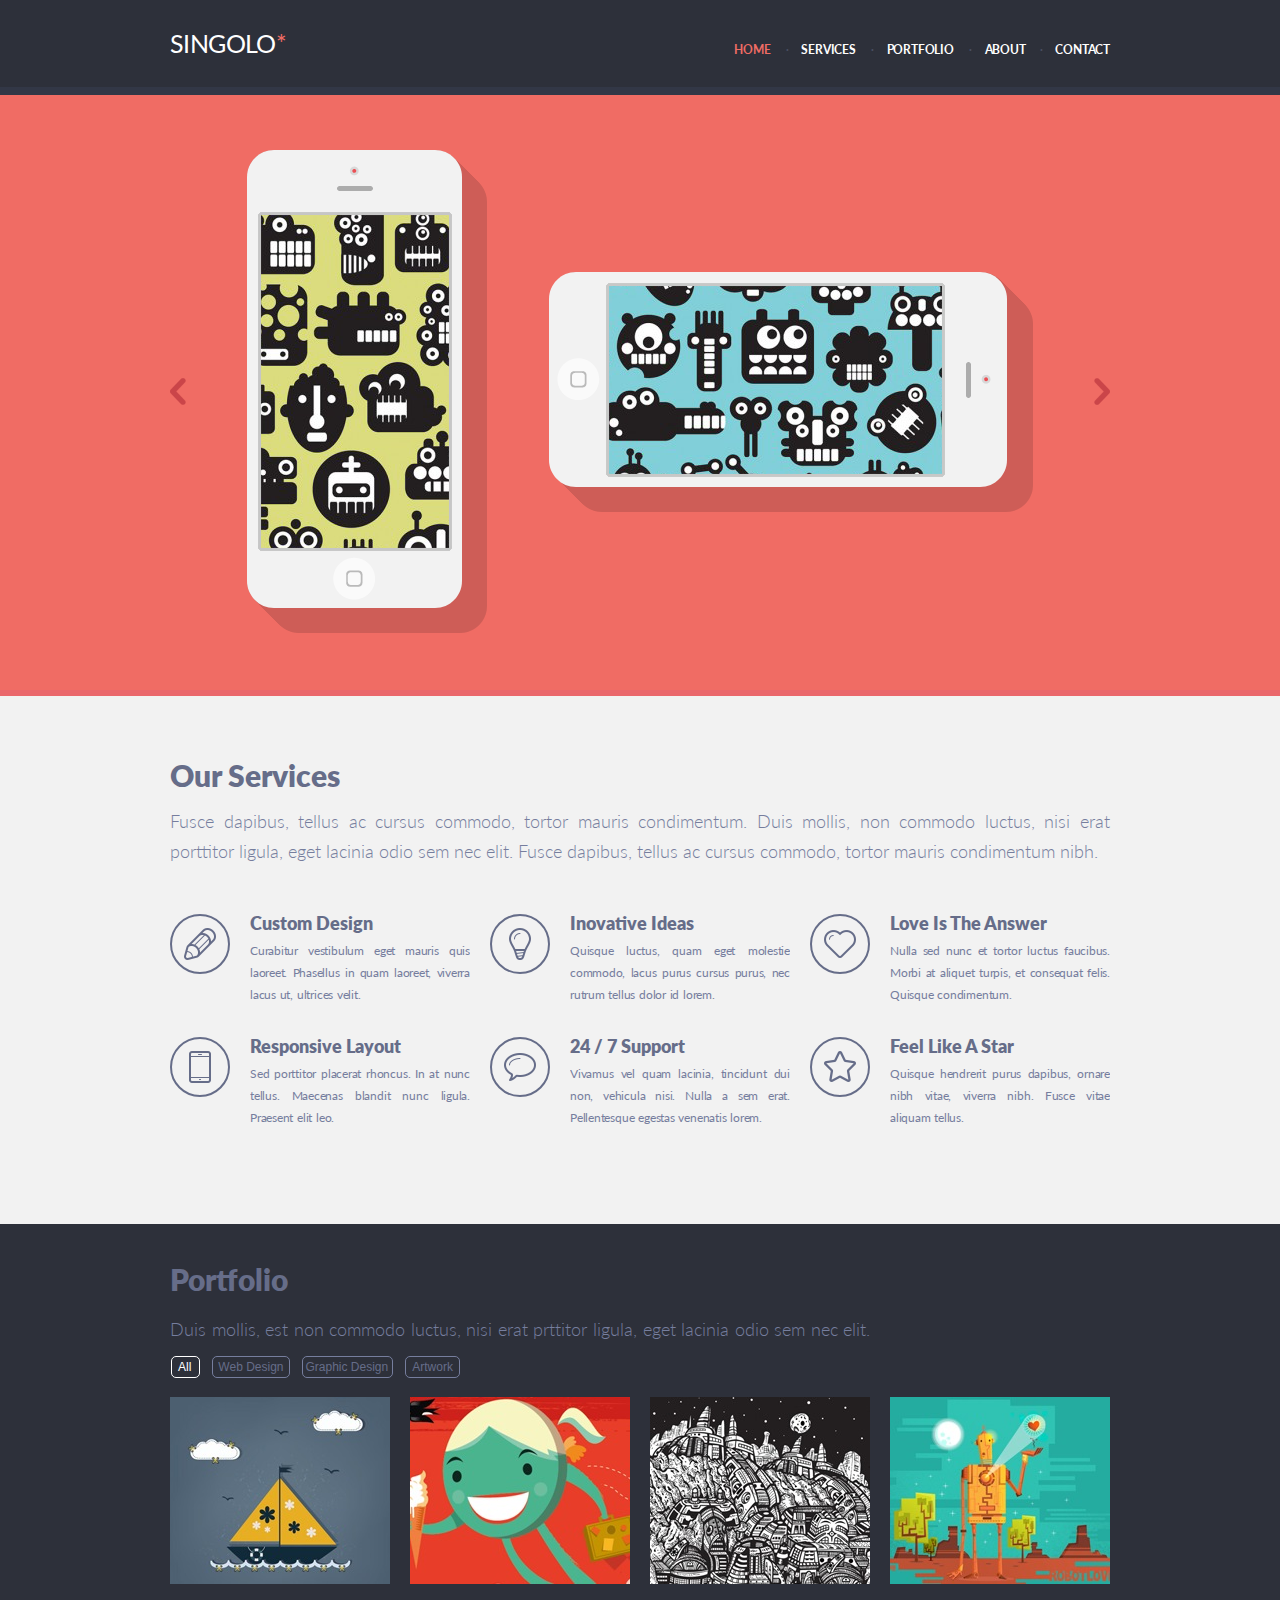
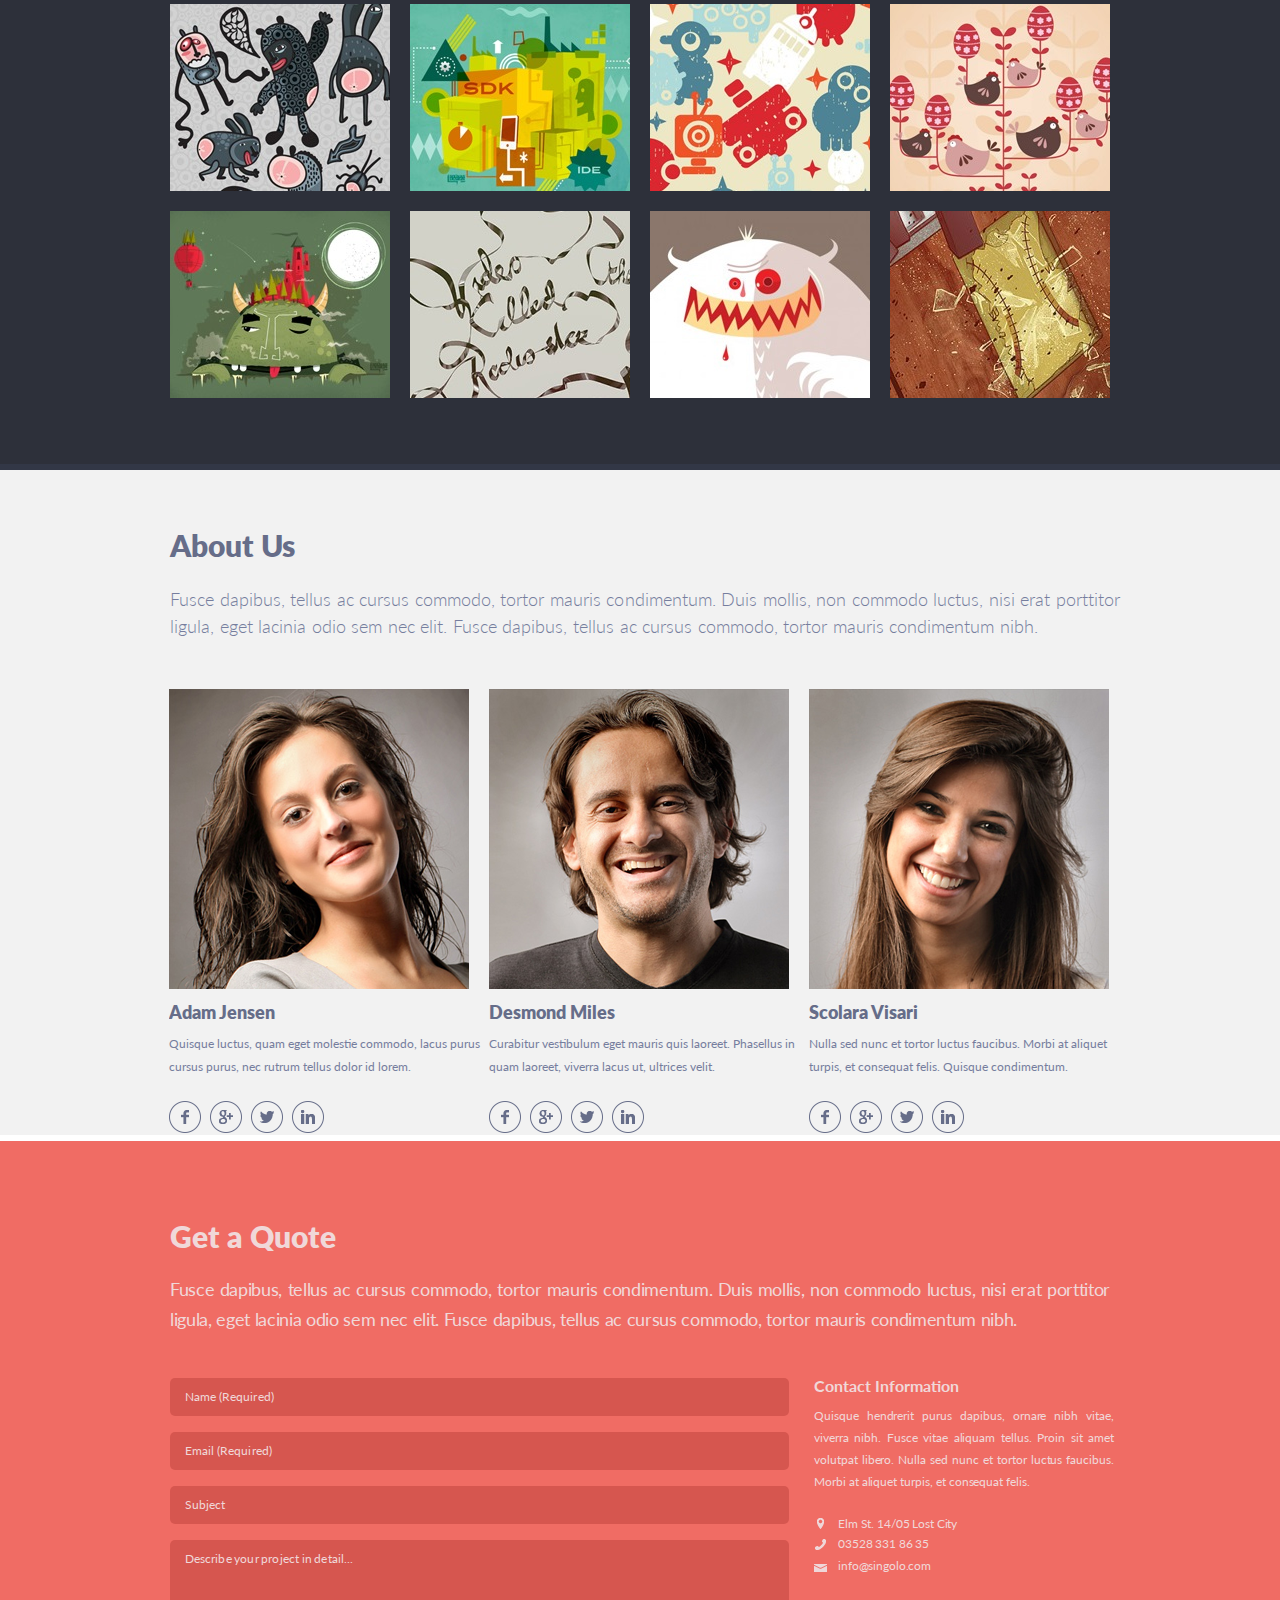
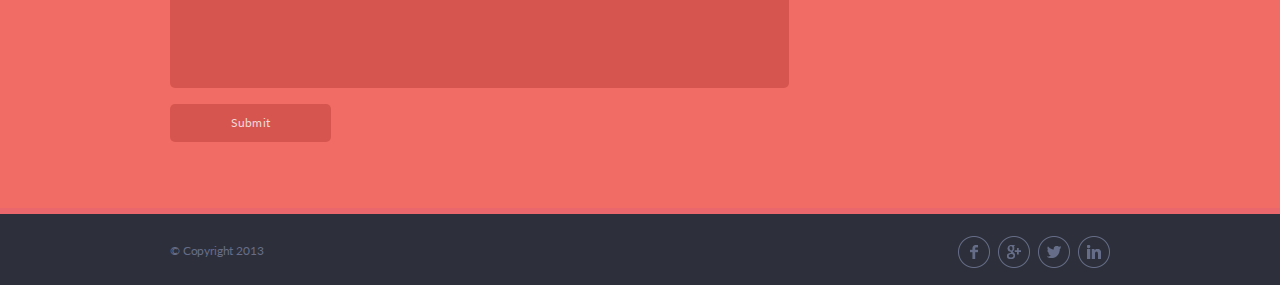
==== commit ccf7d904: "feat: add anchor links" ====
--- a/index.html
+++ b/index.html
@@ -6,6 +6,7 @@
     <meta name="viewport" content="width=device-width, initial-scale=1.0">
     <link rel="stylesheet" href="assets/fonts/fonts.css">
     <link rel="stylesheet" href="style.css">
+    <script async src="script.js"></script>
     <title>Singolo</title>
 </head>
 
@@ -18,11 +19,11 @@
                 </div>
                 <nav>
                     <ul class="header_navigation">
-                        <li><a>Home</a></li>
-                        <li><a>Services</a></li>
-                        <li><a>Portfolio</a></li>
-                        <li><a>About</a></li>
-                        <li><a>Contact</a></li>
+                        <li class="current"><a href="#">Home</a></li>
+                        <li><a href="#services">Services</a></li>
+                        <li><a href="#portfolio">Portfolio</a></li>
+                        <li><a href="#about">About</a></li>
+                        <li><a href="#contact">Contact</a></li>
                     </ul>
                 </nav>
             </div>
@@ -47,7 +48,7 @@
                 </div>
             </div>
         </section>
-        <section class="services">
+        <section id="services" class="services">
             <div class="wrapper">
                 <div class="services_content">
                     <h2 class="services_caption">Our Services</h2>
@@ -136,7 +137,7 @@
                 </div>
             </div>
         </section>
-        <section class="portfolio">
+        <section id="portfolio" class="portfolio">
             <div class="wrapper">
                 <div class="portfolio_content">
                     <h2 class="portfolio_caption">Portfolio</h2>
@@ -166,7 +167,7 @@
                 </div>
             </div>
         </section>
-        <section class="about-us">
+        <section id="about" class="about-us">
             <div class="wrapper">
                 <div class="about-us_content">
                     <h2 class="about-us_caption">About Us</h2>
@@ -222,7 +223,7 @@
                 </div>
             </div>
         </section>
-        <section class="get-quote">
+        <section id="contact" class="get-quote">
             <div class="wrapper">
                 <div class="get-quote-content">
                     <h2 class="get-quote_caption">Get a Quote</h2>
--- a/style.css
+++ b/style.css
@@ -22,6 +22,9 @@
 .header {
     background-color: #2d303a;
     border-bottom: 8px solid #323746;
+    position: sticky;
+    top: 0;
+    z-index: 1;
 }
 .header_content {
     display: flex;
@@ -66,9 +69,11 @@
     position: relative;
     bottom: 3px;
     left: 15px;
-    color: #fff;
     font-weight: 700;
     color: #494e62;
+}
+.current {
+    color: #f06c64;
 }
 /* Стили контента*/
 /* Слайдер */
